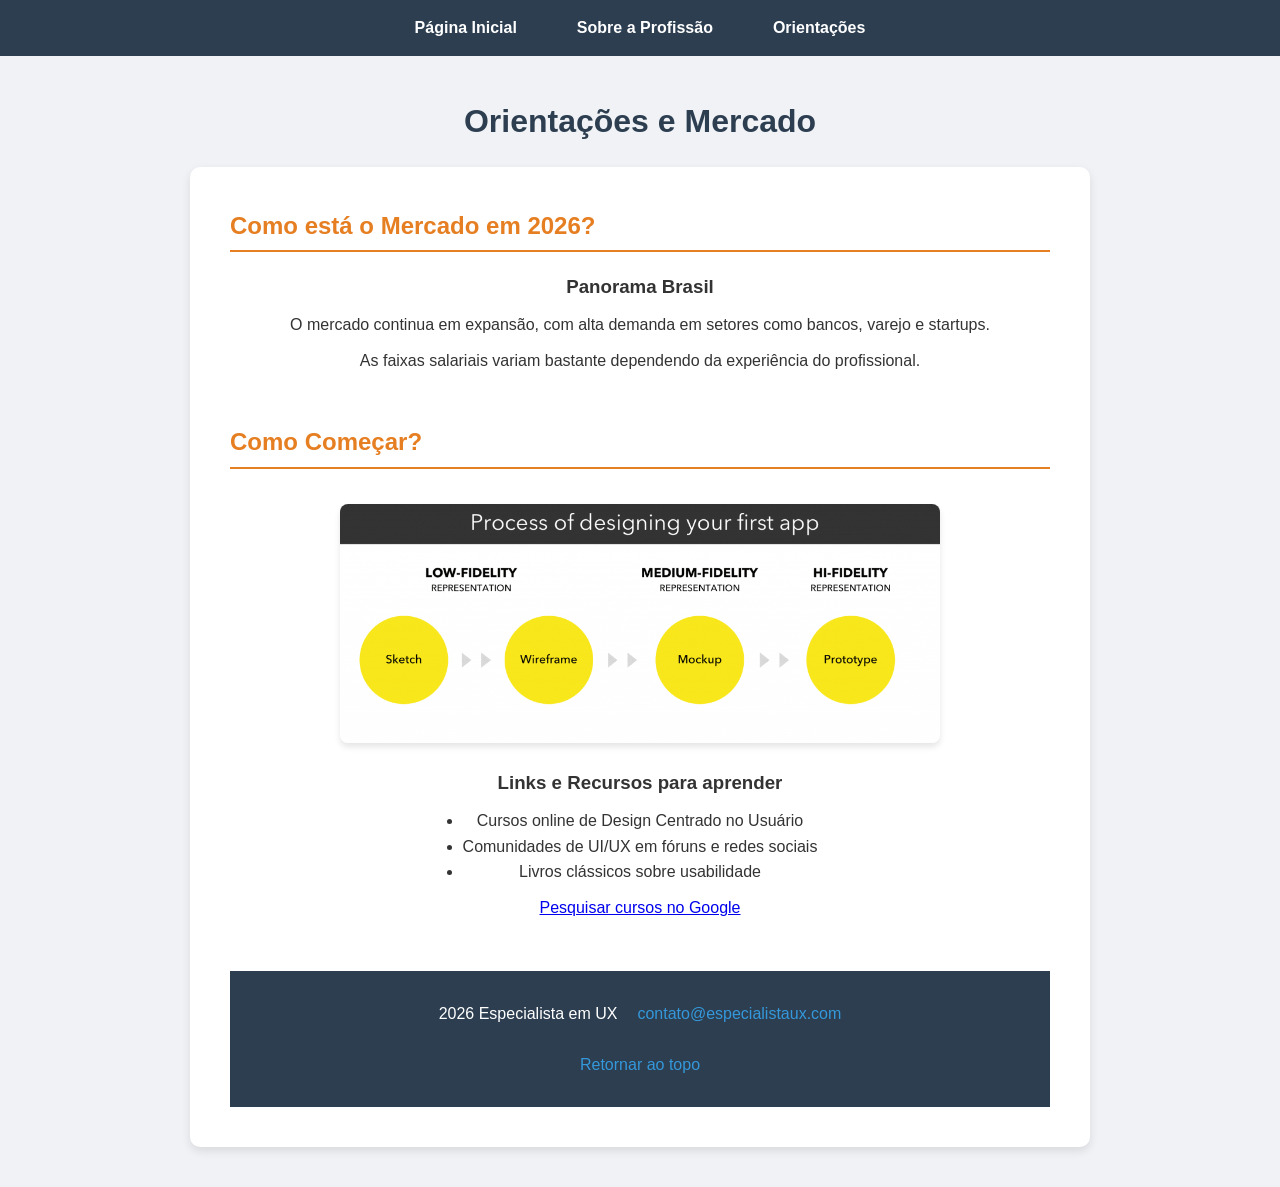
==== orientacoes.html @ c4cf7861 "Create orientacoes.html" ====
<!DOCTYPE html>
<html lang="pt-br">
<head>
    <meta charset="UTF-8">
    <title>Orientações - Especialista em UX</title>
    <link rel="stylesheet" href="style.css">
</head>
<body>
    <header>
        <nav>
            <ul>
                <li><a href="index.html">Página Inicial</a></li>
                <li><a href="sobre.html">Sobre a Profissão</a></li>
                <li><a href="orientacoes.html">Orientações</a></li>
            </ul>
        </nav>
    </header>

    <h1 id="topo">Orientações e Mercado</h1>
    
    <main>
        <section id="mercado">
            <h2>Como está o Mercado em 2026?</h2>
            <div class="conteudo">
                <h3>Panorama Brasil</h3>
                <p>O mercado continua em expansão, com alta demanda em setores como bancos, varejo e startups.</p>
                <p>As faixas salariais variam bastante dependendo da experiência do profissional.</p>
            </div>
        </section>

        <section id="recursos">
            <h2>Como Começar?</h2>
            <div class="conteudo">
                <img src="img/prototipo.png" alt="Prototipagem de App" width="600px">
                <h3>Links e Recursos para aprender</h3>
                <ul>
                    <li>Cursos online de Design Centrado no Usuário</li>
                    <li>Comunidades de UI/UX em fóruns e redes sociais</li>
                    <li>Livros clássicos sobre usabilidade</li>
                </ul>
                <a href="https://www.google.com" target="_blank">Pesquisar cursos no Google</a>
            </div>
        </section>

        <footer>
            <div class="final">
                <p>2026 Especialista em UX</p>
                <a href="mailto:contato@especialistaux.com">contato@especialistaux.com</a>
            </div>
            <br>
            <a href="#topo">Retornar ao topo</a>
        </footer>
    </main>
</body>
</html>
---- style.css ----
/* Configurações Globais (Tira o estilo "cru" do navegador) */
* {
    margin: 0;
    padding: 0;
    box-sizing: border-box;
    font-family: 'Segoe UI', Tahoma, Geneva, Verdana, sans-serif;
}

body {
    background-color: #f0f2f5;
    color: #333;
    line-height: 1.6;
}

/* Estilização do Menu de Navegação */
header {
    background-color: #2c3e50;
    padding: 15px 0;
    position: sticky;
    top: 0;
    z-index: 1000;
}

nav ul {
    list-style: none;
    display: flex;
    justify-content: center;
    align-items: center;
    gap: 30px;
}

nav ul li {
    position: relative;
}

nav ul a {
    color: #fff;
    text-decoration: none;
    font-weight: bold;
    padding: 8px 15px;
    border-radius: 5px;
    transition: 0.3s;
}

nav ul a:hover {
    background-color: orange;
    color: green; /* Mantido o seu hover verde e laranja! */
}

/* Configuração do Submenu */
.submenu {
    display: none;
    position: absolute;
    top: 100%;
    left: 0;
    background-color: #34495e;
    flex-direction: column;
    min-width: 150px;
    padding: 10px 0;
    border-radius: 0 0 5px 5px;
}

.dropdown:hover .submenu {
    display: flex;
}

.submenu li {
    padding: 5px 10px;
}

/* Títulos */
h1 {
    text-align: center;
    margin: 40px 0 20px 0;
    color: #2c3e50;
}

h2 {
    color: #e67e22;
    border-bottom: 2px solid #e67e22;
    padding-bottom: 5px;
    margin-bottom: 20px;
}

/* Container Principal (A "folha" branca central) */
main {
    max-width: 900px;
    margin: 0 auto;
    background-color: #fff;
    padding: 40px;
    border-radius: 10px;
    box-shadow: 0 4px 10px rgba(0,0,0,0.1);
    margin-bottom: 40px;
}

section {
    margin-bottom: 50px;
}

/* Organização de Divs e Textos */
div {
    display: flex;
    flex-direction: column;
    justify-content: center;
    align-items: center;
    text-align: center;
    gap: 10px;
}

/* Estilo das Imagens que você enviou */
img {
    max-width: 100%;
    height: auto;
    border-radius: 8px;
    box-shadow: 0 4px 6px rgba(0,0,0,0.1);
    margin: 15px 0;
}

/* Cards (Para a parte de Mercado e Salário) */
.cards-container {
    flex-direction: row;
    justify-content: space-between;
    gap: 20px;
}

.card {
    background-color: #f8f9fa;
    padding: 20px;
    border-radius: 8px;
    border: 1px solid #ddd;
    width: 48%;
}

/* Botões */
.btn {
    display: inline-block;
    padding: 10px 20px;
    background-color: #3498db;
    color: white;
    text-decoration: none;
    border-radius: 5px;
    margin-top: 15px;
    transition: 0.3s;
}

.btn:hover {
    background-color: orange;
    color: green;
}

/* Rodapé */
footer {
    background-color: #2c3e50;
    color: white;
    text-align: center;
    padding: 30px;
    margin-top: 40px;
}

.final {
    display: flex;
    flex-direction: row;
    justify-content: center;
    gap: 20px;
}

footer a {
    color: #3498db;
    text-decoration: none;
}

footer a:hover {
    color: orange;
}

.topo {
    display: inline-block;
    margin-top: 15px;
    font-size: 0.9em;
    opacity: 0.8;
}
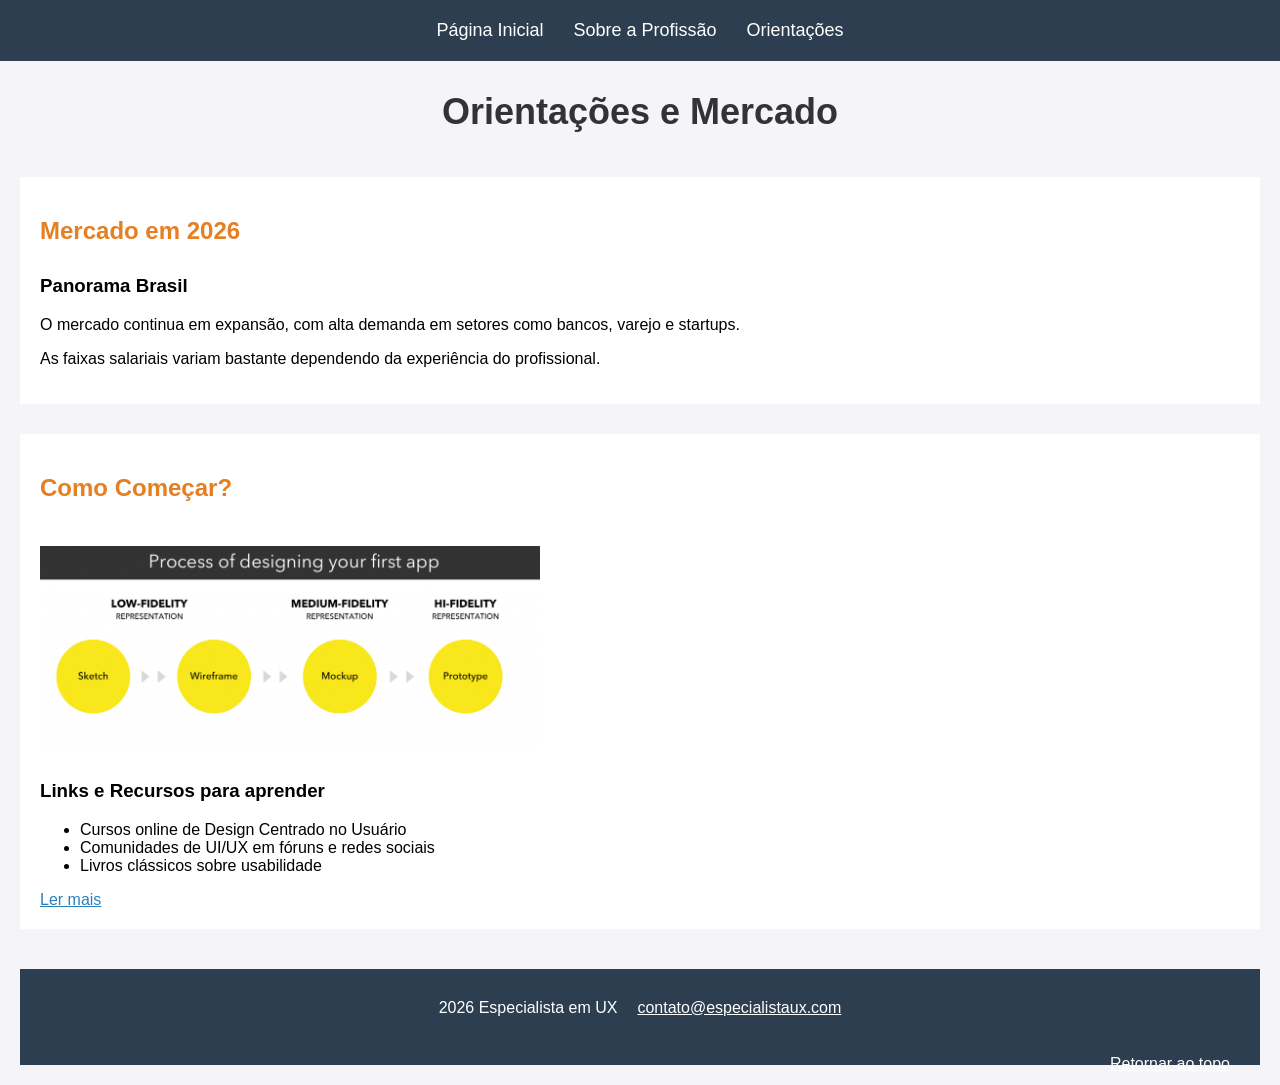
==== commit 758ee384: "Update orientacoes.html" ====
--- a/orientacoes.html
+++ b/orientacoes.html
@@ -1,55 +1,53 @@
-<!DOCTYPE html>
-<html lang="pt-br">
-<head>
-    <meta charset="UTF-8">
-    <title>Orientações - Especialista em UX</title>
-    <link rel="stylesheet" href="style.css">
-</head>
-<body>
-    <header>
-        <nav>
-            <ul>
-                <li><a href="index.html">Página Inicial</a></li>
-                <li><a href="sobre.html">Sobre a Profissão</a></li>
-                <li><a href="orientacoes.html">Orientações</a></li>
-            </ul>
-        </nav>
-    </header>
+<html>
+    <head>
+        <title>Especialista em UX - Orientações</title>
+        <link rel="stylesheet" href="style.css">
+    </head>
+    <body>
+        <header>
+            <nav>
+                <ul>
+                    <li><a href="index.html">Página Inicial</a></li>
+                    <li><a href="sobre.html">Sobre a Profissão</a></li>
+                    <li><a href="orientacoes.html">Orientações</a></li>
+                </ul>
+            </nav>
+        </header>
 
-    <h1 id="topo">Orientações e Mercado</h1>
-    
-    <main>
-        <section id="mercado">
-            <h2>Como está o Mercado em 2026?</h2>
-            <div class="conteudo">
-                <h3>Panorama Brasil</h3>
-                <p>O mercado continua em expansão, com alta demanda em setores como bancos, varejo e startups.</p>
-                <p>As faixas salariais variam bastante dependendo da experiência do profissional.</p>
-            </div>
-        </section>
+        <h1>Orientações e Mercado</h1>
+        
+        <main>
+            <section id="mercado">
+                <h2>Mercado em 2026</h2>
+                <div>
+                    <h3>Panorama Brasil</h3>
+                    <p>O mercado continua em expansão, com alta demanda em setores como bancos, varejo e startups.</p>
+                    <p>As faixas salariais variam bastante dependendo da experiência do profissional.</p>
+                </div>
+            </section>
 
-        <section id="recursos">
-            <h2>Como Começar?</h2>
-            <div class="conteudo">
-                <img src="img/prototipo.png" alt="Prototipagem de App" width="600px">
-                <h3>Links e Recursos para aprender</h3>
-                <ul>
-                    <li>Cursos online de Design Centrado no Usuário</li>
-                    <li>Comunidades de UI/UX em fóruns e redes sociais</li>
-                    <li>Livros clássicos sobre usabilidade</li>
-                </ul>
-                <a href="https://www.google.com" target="_blank">Pesquisar cursos no Google</a>
-            </div>
-        </section>
+            <section id="recursos">
+                <h2>Como Começar?</h2>
+                <div>
+                    <img src="img/prototipo.png" width="500">
+                    <h3>Links e Recursos para aprender</h3>
+                    <ul>
+                        <li>Cursos online de Design Centrado no Usuário</li>
+                        <li>Comunidades de UI/UX em fóruns e redes sociais</li>
+                        <li>Livros clássicos sobre usabilidade</li>
+                    </ul>
+                    <a href="index.html">Ler mais</a>
+                </div>
+            </section>
 
-        <footer>
-            <div class="final">
-                <p>2026 Especialista em UX</p>
-                <a href="mailto:contato@especialistaux.com">contato@especialistaux.com</a>
-            </div>
-            <br>
-            <a href="#topo">Retornar ao topo</a>
-        </footer>
-    </main>
-</body>
+            <footer>
+                <div class="final">
+                    <p>2026 Especialista em UX</p>
+                    <a href="mailto:contato@especialistaux.com">contato@especialistaux.com</a>
+                </div>
+                <br>
+                <a href="#mercado">Retornar ao topo</a>
+            </footer>
+        </main>
+    </body>
 </html>
--- a/style.css
+++ b/style.css
@@ -1,159 +1,94 @@
-/* Configurações Globais (Tira o estilo "cru" do navegador) */
-* {
+/* Configuração geral de Fonte e Margens (Exigência do trabalho) */
+body {
+    font-family: Arial, sans-serif;
     margin: 0;
     padding: 0;
-    box-sizing: border-box;
-    font-family: 'Segoe UI', Tahoma, Geneva, Verdana, sans-serif;
+    background-color: #f4f4f9;
 }
 
-body {
-    background-color: #f0f2f5;
-    color: #333;
-    line-height: 1.6;
-}
-
-/* Estilização do Menu de Navegação */
+/* Header e Nav estruturados (Semântico) */
 header {
     background-color: #2c3e50;
-    padding: 15px 0;
-    position: sticky;
-    top: 0;
-    z-index: 1000;
+    padding: 20px;
 }
 
 nav ul {
-    list-style: none;
-    display: flex;
+    list-style: none; /* Remover as bolinhas da lista */
+    display: flex; /* Usando flexbox básico, igual ao conteúdo ensinado */
     justify-content: center;
-    align-items: center;
-    gap: 30px;
+    padding: 0;
+    margin: 0;
 }
 
 nav ul li {
-    position: relative;
+    margin: 0 15px;
 }
 
 nav ul a {
-    color: #fff;
     text-decoration: none;
-    font-weight: bold;
-    padding: 8px 15px;
-    border-radius: 5px;
-    transition: 0.3s;
+    color: white;
+    font-size: 18px;
 }
 
+/* A regra visual de links do seu código antigo mantida! */
 nav ul a:hover {
     background-color: orange;
-    color: green; /* Mantido o seu hover verde e laranja! */
+    color: green; 
+    padding: 5px;
 }
 
-/* Configuração do Submenu */
-.submenu {
-    display: none;
-    position: absolute;
-    top: 100%;
-    left: 0;
-    background-color: #34495e;
-    flex-direction: column;
-    min-width: 150px;
-    padding: 10px 0;
-    border-radius: 0 0 5px 5px;
-}
-
-.dropdown:hover .submenu {
-    display: flex;
-}
-
-.submenu li {
-    padding: 5px 10px;
-}
-
-/* Títulos */
+/* Estilização de Títulos */
 h1 {
     text-align: center;
-    margin: 40px 0 20px 0;
-    color: #2c3e50;
+    color: #333;
+    font-size: 36px;
+    margin-top: 30px;
 }
 
 h2 {
     color: #e67e22;
-    border-bottom: 2px solid #e67e22;
-    padding-bottom: 5px;
-    margin-bottom: 20px;
+    padding-bottom: 10px;
 }
 
-/* Container Principal (A "folha" branca central) */
+/* Estrutura principal */
 main {
-    max-width: 900px;
-    margin: 0 auto;
-    background-color: #fff;
-    padding: 40px;
-    border-radius: 10px;
-    box-shadow: 0 4px 10px rgba(0,0,0,0.1);
-    margin-bottom: 40px;
+    padding: 20px;
 }
 
 section {
-    margin-bottom: 50px;
+    background-color: white;
+    padding: 20px;
+    margin-bottom: 30px;
 }
 
-/* Organização de Divs e Textos */
-div {
+/* Classe utilizada para centralizar o layout do miolo e imagens */
+.conteudo {
     display: flex;
     flex-direction: column;
     justify-content: center;
     align-items: center;
     text-align: center;
-    gap: 10px;
 }
 
-/* Estilo das Imagens que você enviou */
+.conteudo p {
+    color: #555;
+}
+
+/* Estilo para tags <a> em geral */
+a {
+    color: #2980b9;
+}
+
+/* Imagens */
 img {
-    max-width: 100%;
-    height: auto;
-    border-radius: 8px;
-    box-shadow: 0 4px 6px rgba(0,0,0,0.1);
     margin: 15px 0;
 }
 
-/* Cards (Para a parte de Mercado e Salário) */
-.cards-container {
-    flex-direction: row;
-    justify-content: space-between;
-    gap: 20px;
-}
-
-.card {
-    background-color: #f8f9fa;
-    padding: 20px;
-    border-radius: 8px;
-    border: 1px solid #ddd;
-    width: 48%;
-}
-
-/* Botões */
-.btn {
-    display: inline-block;
-    padding: 10px 20px;
-    background-color: #3498db;
-    color: white;
-    text-decoration: none;
-    border-radius: 5px;
-    margin-top: 15px;
-    transition: 0.3s;
-}
-
-.btn:hover {
-    background-color: orange;
-    color: green;
-}
-
-/* Rodapé */
+/* Footer com o float exigido */
 footer {
     background-color: #2c3e50;
     color: white;
-    text-align: center;
-    padding: 30px;
+    padding: 20px;
     margin-top: 40px;
 }
 
@@ -161,21 +96,14 @@
     display: flex;
     flex-direction: row;
     justify-content: center;
-    gap: 20px;
+}
+
+.final * {
+    margin: 10px;
 }
 
 footer a {
-    color: #3498db;
-    text-decoration: none;
+    color: white;
+    float: right; /* Propriedade ensinada no documento da aula */
+    margin: 10px;
 }
-
-footer a:hover {
-    color: orange;
-}
-
-.topo {
-    display: inline-block;
-    margin-top: 15px;
-    font-size: 0.9em;
-    opacity: 0.8;
-}
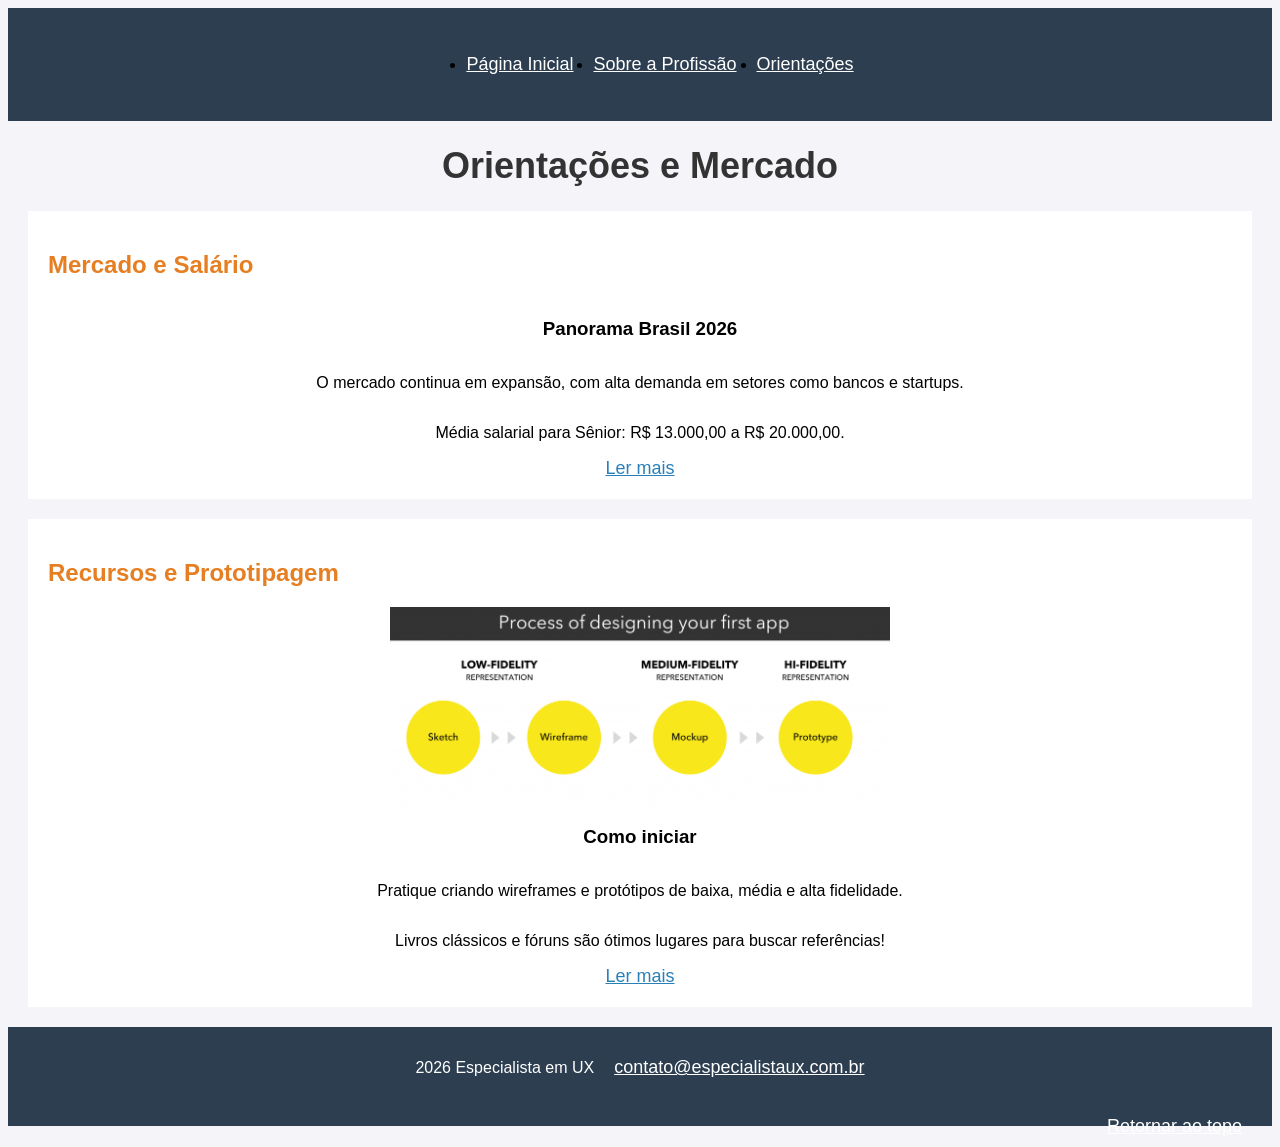
==== commit a10e4c5c: "Update orientacoes.html" ====
--- a/orientacoes.html
+++ b/orientacoes.html
@@ -1,8 +1,9 @@
 <html>
     <head>
-        <title>Especialista em UX - Orientações</title>
+        <title>Orientações - UX</title>
         <link rel="stylesheet" href="style.css">
     </head>
+
     <body>
         <header>
             <nav>
@@ -14,39 +15,39 @@
             </nav>
         </header>
 
-        <h1>Orientações e Mercado</h1>
-        
+        <h1 id="topo">Orientações e Mercado</h1>
         <main>
             <section id="mercado">
-                <h2>Mercado em 2026</h2>
+                <h2>Mercado e Salário</h2>
+
                 <div>
-                    <h3>Panorama Brasil</h3>
-                    <p>O mercado continua em expansão, com alta demanda em setores como bancos, varejo e startups.</p>
-                    <p>As faixas salariais variam bastante dependendo da experiência do profissional.</p>
+                    <h3>Panorama Brasil 2026</h3>
+                    <p>O mercado continua em expansão, com alta demanda em setores como bancos e startups.</p>
+                    <p>Média salarial para Sênior: R$ 13.000,00 a R$ 20.000,00.</p>
+                    <a href="index.html">Ler mais</a>
                 </div>
             </section>
 
             <section id="recursos">
-                <h2>Como Começar?</h2>
+                <h2>Recursos e Prototipagem</h2>
+
                 <div>
-                    <img src="img/prototipo.png" width="500">
-                    <h3>Links e Recursos para aprender</h3>
-                    <ul>
-                        <li>Cursos online de Design Centrado no Usuário</li>
-                        <li>Comunidades de UI/UX em fóruns e redes sociais</li>
-                        <li>Livros clássicos sobre usabilidade</li>
-                    </ul>
-                    <a href="index.html">Ler mais</a>
+                    <img src="img/prototipo.png" width="500" alt="Prototipagem">
+                    <h3>Como iniciar</h3>
+                    <p>Pratique criando wireframes e protótipos de baixa, média e alta fidelidade.</p>
+                    <p>Livros clássicos e fóruns são ótimos lugares para buscar referências!</p>
+                    <a href="sobre.html">Ler mais</a>
                 </div>
             </section>
 
             <footer>
                 <div class="final">
                     <p>2026 Especialista em UX</p>
-                    <a href="mailto:contato@especialistaux.com">contato@especialistaux.com</a>
+                    <a href="mailto:contato@especialistaux.com.br">contato@especialistaux.com.br</a>
                 </div>
+                
                 <br>
-                <a href="#mercado">Retornar ao topo</a>
+                <a href="#topo">Retornar ao topo</a>
             </footer>
         </main>
     </body>
--- a/style.css
+++ b/style.css
@@ -1,109 +1,80 @@
-/* Configuração geral de Fonte e Margens (Exigência do trabalho) */
 body {
-    font-family: Arial, sans-serif;
-    margin: 0;
-    padding: 0;
+    font-family: Arial;
     background-color: #f4f4f9;
 }
 
-/* Header e Nav estruturados (Semântico) */
 header {
     background-color: #2c3e50;
     padding: 20px;
 }
 
-nav ul {
-    list-style: none; /* Remover as bolinhas da lista */
-    display: flex; /* Usando flexbox básico, igual ao conteúdo ensinado */
+ul {
+    display: flex;
+    flex-direction: row;
     justify-content: center;
-    padding: 0;
-    margin: 0;
 }
 
-nav ul li {
-    margin: 0 15px;
+li {
+    margin: 10px;
 }
 
-nav ul a {
-    text-decoration: none;
-    color: white;
+a {
+    color: #2980b9;
     font-size: 18px;
 }
 
-/* A regra visual de links do seu código antigo mantida! */
-nav ul a:hover {
-    background-color: orange;
-    color: green; 
-    padding: 5px;
+nav a {
+    color: white;
 }
 
-/* Estilização de Títulos */
+a:hover {
+    background-color: orange;
+    color: green;
+}
+
 h1 {
-    text-align: center;
     color: #333;
     font-size: 36px;
-    margin-top: 30px;
+    text-align: center;
 }
 
 h2 {
     color: #e67e22;
-    padding-bottom: 10px;
-}
-
-/* Estrutura principal */
-main {
-    padding: 20px;
 }
 
 section {
     background-color: white;
     padding: 20px;
-    margin-bottom: 30px;
+    margin: 20px;
 }
 
-/* Classe utilizada para centralizar o layout do miolo e imagens */
-.conteudo {
+div {
     display: flex;
     flex-direction: column;
     justify-content: center;
     align-items: center;
-    text-align: center;
-}
-
-.conteudo p {
-    color: #555;
-}
-
-/* Estilo para tags <a> em geral */
-a {
-    color: #2980b9;
-}
-
-/* Imagens */
-img {
-    margin: 15px 0;
-}
-
-/* Footer com o float exigido */
-footer {
-    background-color: #2c3e50;
-    color: white;
-    padding: 20px;
-    margin-top: 40px;
 }
 
 .final {
     display: flex;
     flex-direction: row;
-    justify-content: center;
 }
 
 .final * {
     margin: 10px;
 }
 
+footer {
+    background-color: #2c3e50;
+    padding: 20px;
+}
+
+footer p {
+    color: white;
+}
+
 footer a {
+    float: right;
+    margin: 10px;
     color: white;
-    float: right; /* Propriedade ensinada no documento da aula */
-    margin: 10px;
 }
